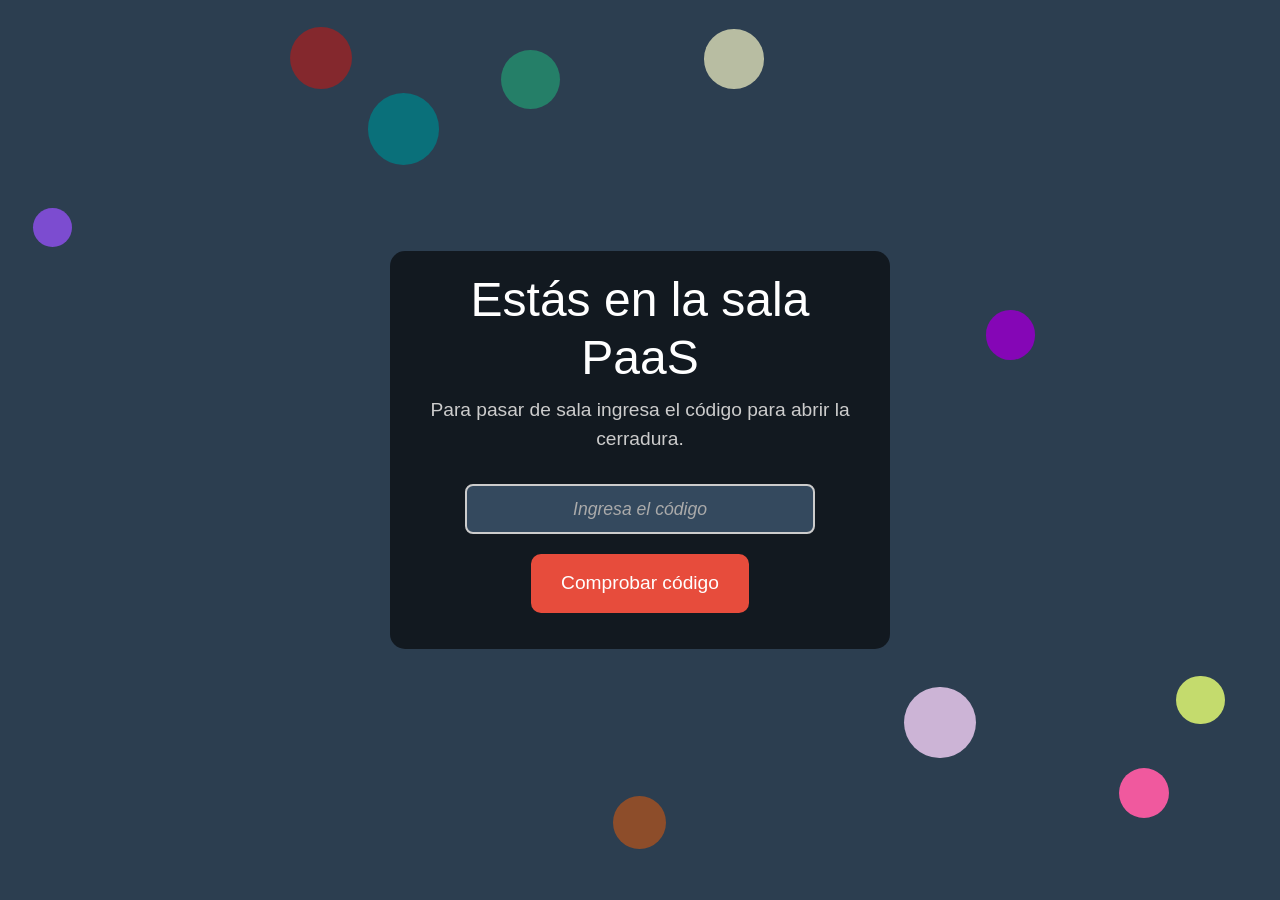
==== sala2.html @ 6134adf7 "base proyect" ====
<!DOCTYPE html>
<html lang="es">
<head>
    <meta charset="UTF-8">
    <meta name="viewport" content="width=device-width, initial-scale=1.0">
    <title>Escape Room - Sala de Escape</title>
    <link href="https://cdn.jsdelivr.net/npm/bootstrap@5.3.3/dist/css/bootstrap.min.css" rel="stylesheet" integrity="sha384-QWTKZyjpPEjISv5WaRU9OFeRpok6YctnYmDr5pNlyT2bRjXh0JMhjY6hW+ALEwIH" crossorigin="anonymous">
    <link rel="stylesheet" href="styles.css">
</head>
<body>
    <div class="container">
        <h1 class="title">Estás en la sala PaaS</h1>
        <p class="description">Para pasar de sala ingresa el código para abrir la cerradura.</p>
        <form id="code-form">
            <input name="contra" id="input-code" placeholder="Ingresa el código" type="text">
        <button class="start-button" id="submit-code" onclick="comprobarCodigo(2)">Comprobar código</button>
    </form>
    <p id="message"></p> <!-- Mensaje de éxito o error -->
    </div>

    <div class="circles-container" id="circles-container"></div>

    <script src="script.js"></script>
    <script src="https://cdn.jsdelivr.net/npm/@popperjs/core@2.11.8/dist/umd/popper.min.js" integrity="sha384-I7E8VVD/ismYTF4hNIPjVp/Zjvgyol6VFvRkX/vR+Vc4jQkC+hVqc2pM8ODewa9r" crossorigin="anonymous"></script>
<script src="https://cdn.jsdelivr.net/npm/bootstrap@5.3.3/dist/js/bootstrap.min.js" integrity="sha384-0pUGZvbkm6XF6gxjEnlmuGrJXVbNuzT9qBBavbLwCsOGabYfZo0T0to5eqruptLy" crossorigin="anonymous"></script>
</body>
</html>
---- styles.css ----
/* Reset some basic styles */
* {
    margin: 0;
    padding: 0;
    box-sizing: border-box;
}

body {
    font-family: 'Arial', sans-serif;
    display: flex;
    justify-content: center;
    align-items: center;
    height: 100vh;
    background-color: #2c3e50;
    overflow: hidden;
    color: white;
    position: relative;
}

/* Contenedor principal */
.container {
    text-align: center;
    padding: 20px;
    border-radius: 15px;
    background: rgba(0, 0, 0, 0.6);
    width: 70%;
    max-width: 500px;
    z-index: 10; /* Asegura que el contenido esté sobre los círculos */
}

/* Estilo del título */
.title {
    font-size: 3rem;
    margin-bottom: 10px;
    animation: colorChange 3s infinite alternate;
}

/* Descripción */
.description {
    font-size: 1.2rem;
    margin-bottom: 30px;
    color: #ccc;
}

/* Botón */
.start-button {
    padding: 15px 30px;
    font-size: 1.2rem;
    color: white;
    background-color: #e74c3c;
    border: none;
    border-radius: 10px;
    cursor: pointer;
    transition: transform 0.3s ease, background-color 0.3s ease;
}

.start-button:hover {
    transform: scale(1.1);
    background-color: #c0392b;
}

/* Animación para los colores del título */
@keyframes colorChange {
    0% { color: #f39c12; }
    50% { color: #3498db; }
    100% { color: #e74c3c; }
}

/* Estilo para los círculos */
.circle {
    position: absolute;
    border-radius: 50%;
    pointer-events: none; /* Para que no interfiera con el clic */
    transition: top 1s ease, left 1s ease, background-color 1s ease; /* Transición suave en el movimiento y el color */
}


/* Estilo para el input */
input[type="text"] {
    padding: 10px;
    font-size: 1.1rem;
    border: 2px solid #ccc;
    border-radius: 8px;
    width: 80%;  /* Ocupa el 80% del ancho del contenedor */
    max-width: 350px;
    background-color: #34495e;
    color: white;
    text-align: center;
    outline: none;
    transition: all 0.3s ease;
    margin-bottom: 20px;
}

input[type="text"]::placeholder {
    color: #aaa; /* Color del texto por defecto */
    font-style: italic;
}

/* Efectos al enfocar el input */
input[type="text"]:focus {
    border-color: #e74c3c;
    background-color: #2c3e50;
    box-shadow: 0 0 10px rgba(231, 76, 60, 0.7);
    color: #ecf0f1;
}

.alert{
    margin-top: 4%;
}
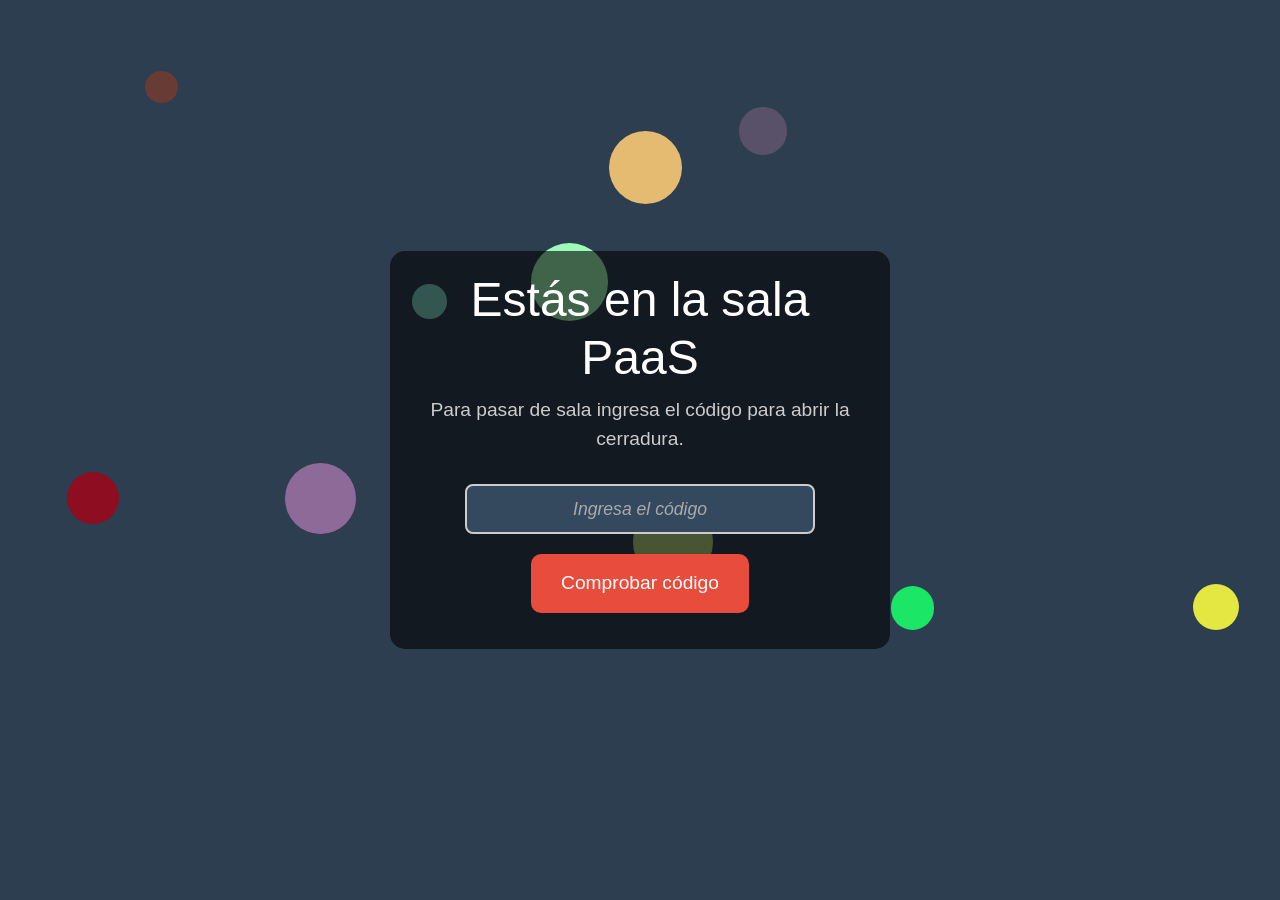
==== commit 59870c3e: "advances in proyect" ====
--- a/sala2.html
+++ b/sala2.html
@@ -12,7 +12,7 @@
         <h1 class="title">Estás en la sala PaaS</h1>
         <p class="description">Para pasar de sala ingresa el código para abrir la cerradura.</p>
         <form id="code-form">
-            <input name="contra" id="input-code" placeholder="Ingresa el código" type="text">
+            <input name="contra" autocomplete="off" id="input-code" placeholder="Ingresa el código" type="text">
         <button class="start-button" id="submit-code" onclick="comprobarCodigo(2)">Comprobar código</button>
     </form>
     <p id="message"></p> <!-- Mensaje de éxito o error -->
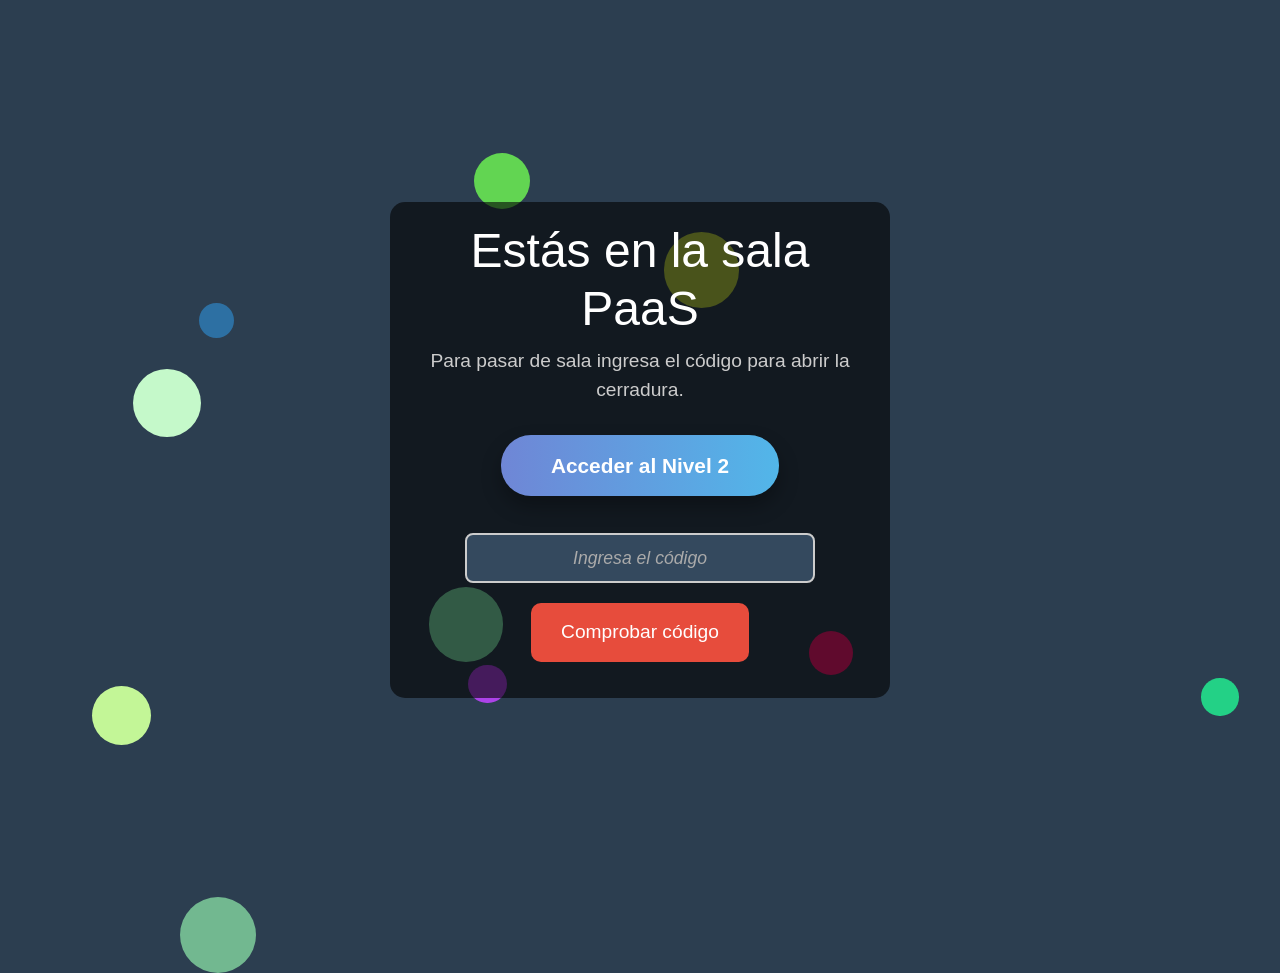
==== commit d645cb91: "work finished" ====
--- a/sala2.html
+++ b/sala2.html
@@ -11,6 +11,7 @@
     <div class="container">
         <h1 class="title">Estás en la sala PaaS</h1>
         <p class="description">Para pasar de sala ingresa el código para abrir la cerradura.</p>
+        <button class="flashy-button" onclick="window.location='https://forms.gle/juHiUUp4LJYrace4A'">Acceder al Nivel 2</button>
         <form id="code-form">
             <input name="contra" autocomplete="off" id="input-code" placeholder="Ingresa el código" type="text">
         <button class="start-button" id="submit-code" onclick="comprobarCodigo(2)">Comprobar código</button>
--- a/styles.css
+++ b/styles.css
@@ -106,4 +106,110 @@
 
 .alert{
     margin-top: 4%;
-}+}
+/* Botón Flashy para "Acceder al Nivel" */
+.flashy-button {
+    margin-bottom: 8%;
+    padding: 15px 50px;
+    font-size: 1.3rem;
+    font-weight: bold;
+    color: #fff;
+    background: linear-gradient(270deg, #ff6ec4, #7873f5, #48c6ef, #6f86d6);
+    background-size: 400% 400%;
+    border: none;
+    border-radius: 30px;
+    box-shadow: 0 10px 20px rgba(0, 0, 0, 0.3);
+    cursor: pointer;
+    transition: transform 0.3s ease, box-shadow 0.3s ease;
+    animation: gradientShift 5s ease infinite;
+}
+
+.flashy-button:hover {
+    transform: scale(1.1);
+    box-shadow: 0 15px 25px rgba(0, 0, 0, 0.5);
+}
+
+/* Animación de cambio de color del fondo */
+@keyframes gradientShift {
+    0% { background-position: 0% 50%; }
+    50% { background-position: 100% 50%; }
+    100% { background-position: 0% 50%; }
+}
+
+/* Contenedor de victoria */
+.victory-container {
+    display: flex;
+    flex-direction: column;
+    justify-content: center;
+    align-items: center;
+    text-align: center;
+    background-color: #2c3e50;
+    width: 100vw;
+    height: 100vh;
+    color: white;
+    overflow: hidden;
+}
+
+/* Título de victoria */
+.victory-title {
+    font-size: 4rem;
+    font-weight: bold;
+    animation: colorChange 3s infinite alternate;
+    margin-bottom: 10px;
+}
+
+/* Descripción de victoria */
+.victory-description {
+    font-size: 1.5rem;
+    color: #ccc;
+    margin-bottom: 20px;
+}
+
+/* Botón de "Jugar de nuevo" */
+.play-again-button {
+    padding: 15px 30px;
+    font-size: 1.2rem;
+    color: white;
+    background-color: #48c6ef;
+    border: none;
+    border-radius: 30px;
+    cursor: pointer;
+    box-shadow: 0 10px 20px rgba(0, 0, 0, 0.3);
+    transition: all 0.3s ease;
+}
+
+.play-again-button:hover {
+    transform: scale(1.1);
+    background-color: #3498db;
+    box-shadow: 0 15px 30px rgba(0, 0, 0, 0.4);
+}
+
+/* Confeti animado */
+.confetti-container {
+    position: absolute;
+    top: 0;
+    left: 0;
+    width: 100%;
+    height: 100%;
+    pointer-events: none;
+    overflow: hidden;
+}
+
+.confetti-piece {
+    position: absolute;
+    width: 10px;
+    height: 20px;
+    background-color: #e74c3c;
+    opacity: 0.8;
+    transform: rotate(15deg);
+    animation: confetti-fall 4s infinite;
+}
+
+@keyframes confetti-fall {
+    0% {
+        transform: translateY(-10vh) rotate(0deg);
+    }
+    100% {
+        transform: translateY(110vh) rotate(360deg);
+    }
+}
